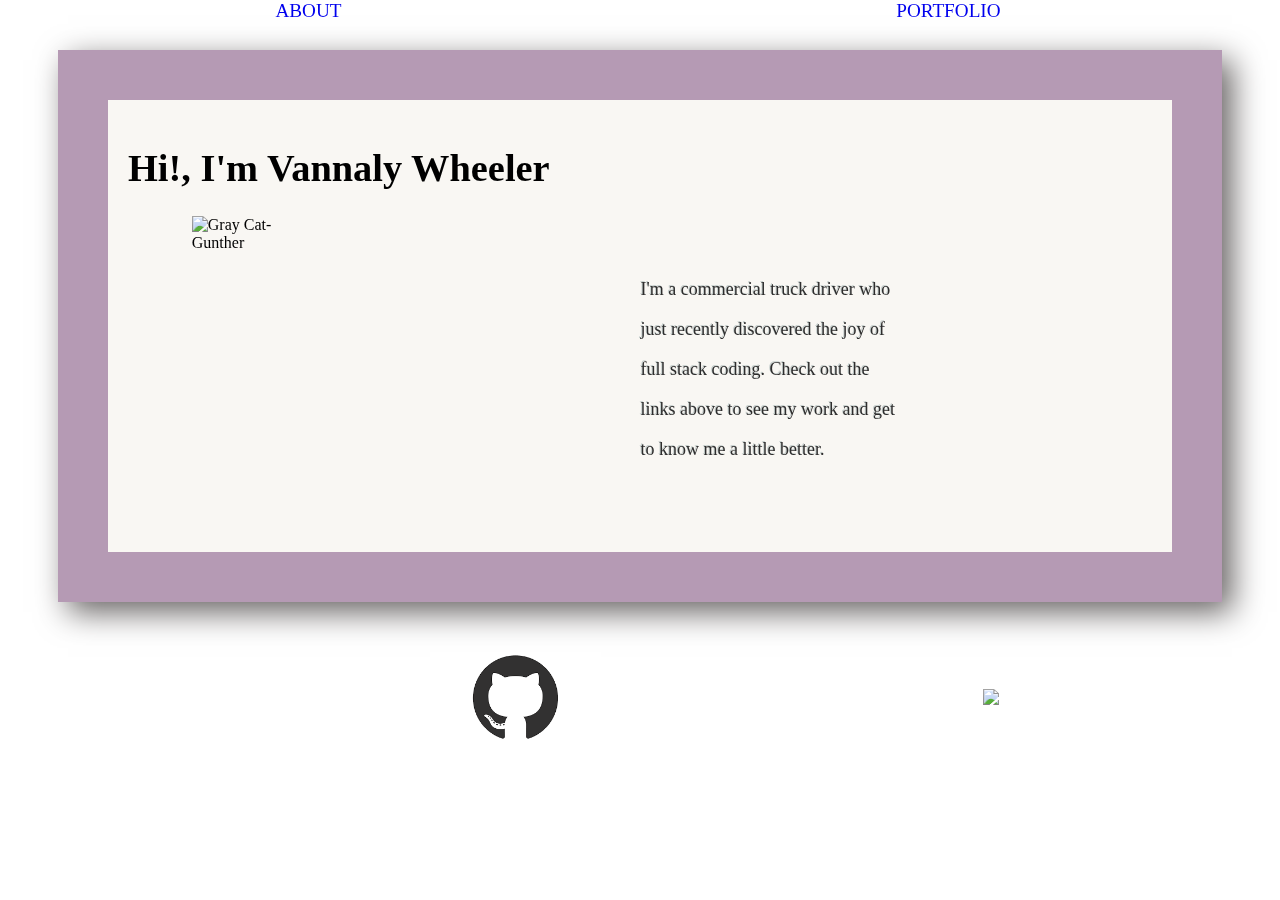
==== index.html @ 7e4b658a "Add files via upload" ====
<!DOCTYPE html>
<html lang="en">
<head>
    <meta charset="UTF-8">
    <meta http-equiv="X-UA-Compatible" content="IE=edge">
    <meta name="viewport" content="width=device-width, initial-scale=1.0">
    <title>Document</title>
</head>
<body>
    <link rel="stylesheet" href="index.css">
<div class="main-nav">
    <nav>
        <ul class="nav">
            <li><a href="http://127.0.0.1:3000/about.html">About</a></li>
            <li><a href="http://127.0.0.1:3000/portfolio.html">Portfolio</a></li>
         </ul>
    </nav>
</div>
<div class="container">
    <div class="header">
         <h1>Hi!, I'm Vannaly Wheeler</h1>
    </div>
    
    <div class="picture"> 
        <img src="https://i.pinimg.com/originals/ae/f6/6f/aef66fdcf080744431ed4e778f78d68c.jpg" alt="Gray Cat-Gunther" height="auto">
    </div>
    <div class="body">
       <span> I'm a commercial truck driver who just recently discovered the joy of full stack coding. Check out the links above to see my work and get to know me a little better.
        </span>
    </div> 
</div>

<footer>
    <ul class="contact" >
    <li><a class="github" href="https://github.com/vannalyc"><img src="[data-uri]" width="55%"></a></li>
    <li><a href=mailto:"vannaly_c@yahoo.com"><img src="https://www.citypng.com/public/uploads/preview/mail-email-address-round-outline-black-icon-transparent-background-11637079463hosiee3xjv.png" width="12%"></a></li>
    </ul>
</footer>
</body>
</html>
---- index.css ----
html {
    background-color: white;
}
.nav {
    list-style: none;
    text-decoration: none;
    display: flex;
    justify-content: space-around;
    position: fixed;
    text-transform: uppercase;
    top: 0;
    width: 100%;
    height: 15%;
    font-family: "Libre Baskerville", serif; 
    font-size: 45px;
    color: black;
    margin: 0;
    margin-left: -10px;
    border: 0;
    padding: 0;
}
a:link {
    text-decoration: none;
    text-emphasis-color: blac
}
a:visited {
    text-decoration: none;
    text-decoration-color: rgb(140, 19, 110);
}
a:hover {
    text-decoration: none;
}
a:active {
    text-decoration: none;
}

.container {
    height: auto;
    width: auto;
    position: relative;
    border: solid;
    background-color: rgb(249, 247, 243);
    border-width: 50px;
    border-color: rgb(181, 154, 180);
    box-shadow: 10px 10px 30px  rgb(101, 97, 97);
    padding: 20px 20px 20px 20px;
    margin: 50px 50px 50px 50px;
    display: grid; 
    grid-auto-columns: 1fr 1fr; 
    grid-template-columns: 24.4fr 0.1fr 39.5fr 0.1fr; 
    grid-template-rows: 0.6fr 3.2fr 0.1fr; 
    gap: 1px 1px; 
    grid-template-areas: 
    "header header header ."
    "picture . body ."
    ". . . ."; 
}
    .header { 
        grid-area: header;
        font-size: 50px;
        display: flex;
        justify-content: ;
        align-items: center;
}
    .picture { 
        grid-area: picture; 
        margin: 0 auto;
        justify-content: center;
        align-items: center;
        width: 50%;
        height: auto;
}
.picture img {
    max-width: 100%;
    max-height: 100%;
    object-fit: cover;
}
    .body { 
        grid-area: body; 
        font-size: 50%;
        display: flex;
        justify-content: center;
        align-items: center;
        width: auto;
        height: auto;
        color: #2e2d2d; 
        font-family: 'Merriweather', serif; 
        font-weight: 300; 
        line-height: 40px; 
        text-shadow: #c5cecc -1px -1px;
}

.contact {
    list-style: none;
    display: flex;
    justify-content: space-evenly;
    align-items: center;
    position: relative;
    left: 0;
    bottom: 0;
    margin: 0;
    width: 100%;
    color: white;
    text-align: center; 
}


@media (min-width:375px) {
    .nav {
        font-size: larger;
        word-wrap: normal;
    }
    .container {
        grid-template-columns: repeat(3,1fr);
        overflow: hidden;
        
    }
    .header {
        font-size: larger;

    }
    .body {
        font-size: large;

    }
}
@media (min-width: 750px) {
    .container {
        grid-template-columns: repeat(3,1fr
        );
    }
}
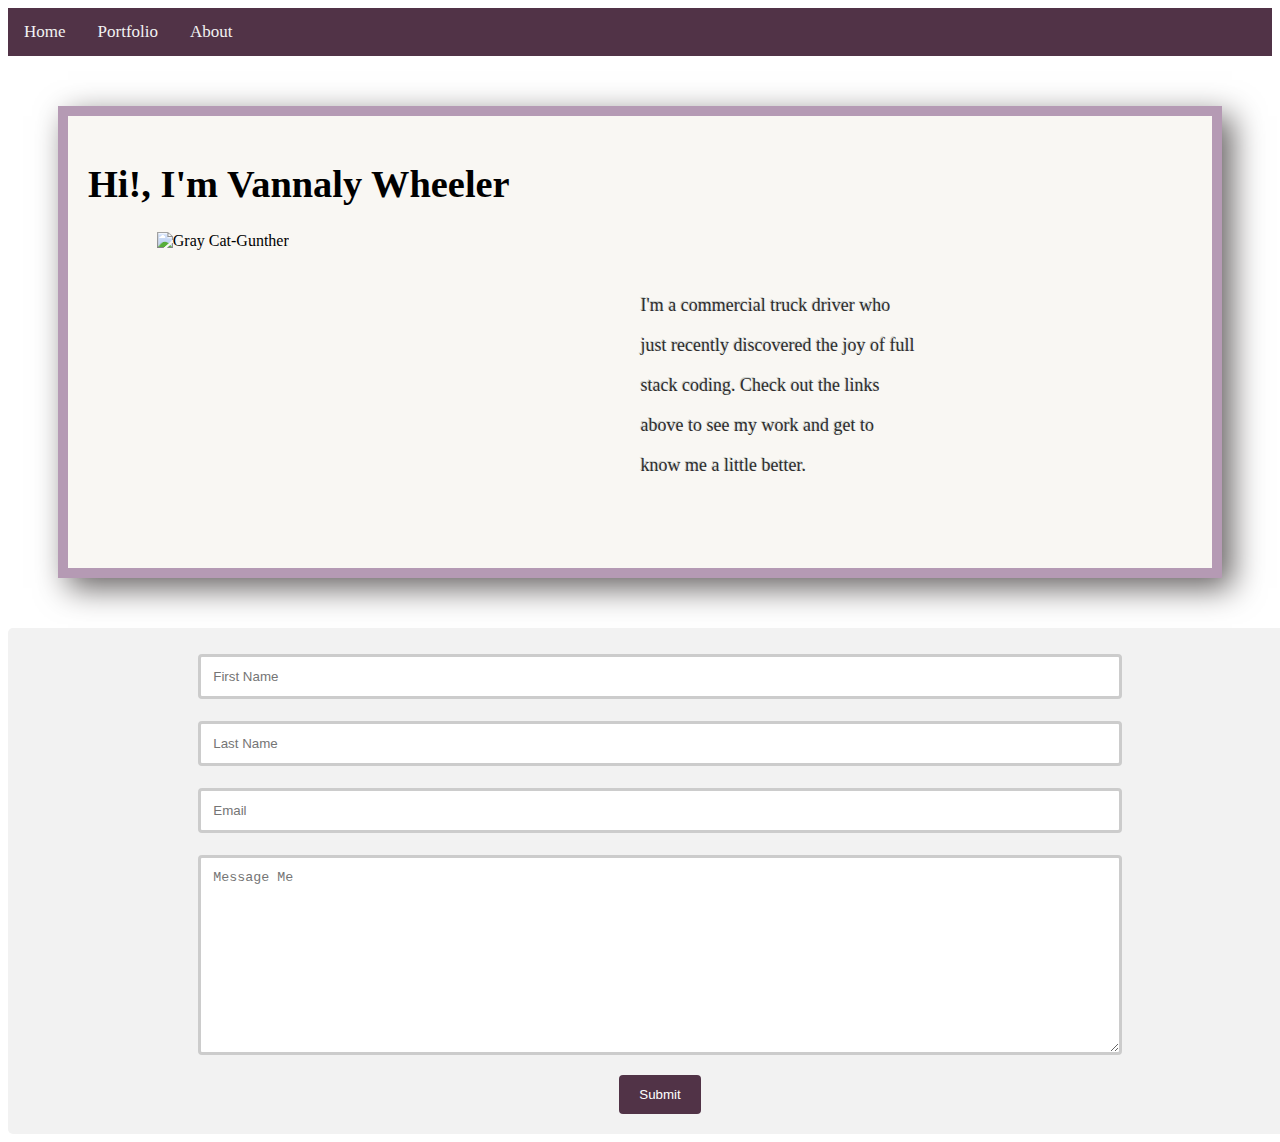
==== commit 7412e9b2: "Add files via upload" ====
--- a/index.html
+++ b/index.html
@@ -8,14 +8,17 @@
 </head>
 <body>
     <link rel="stylesheet" href="index.css">
-<div class="main-nav">
-    <nav>
-        <ul class="nav">
-            <li><a href="http://127.0.0.1:3000/about.html">About</a></li>
-            <li><a href="http://127.0.0.1:3000/portfolio.html">Portfolio</a></li>
-         </ul>
-    </nav>
-</div>
+    <script src="index.js"></script>
+
+    <div class="mainnav" id="myTopnav">
+        <a href="http://127.0.0.1:3000/Personal-Website/index.html" class="active">Home</a>
+        <a href="http://127.0.0.1:3000/portfolio.html">Portfolio</a>
+        <a href="http://127.0.0.1:3000/about.html">About</a>
+        <a href="javascript:void(0);" class="icon" onclick="myFunction()">
+          <i class="fa fa-bars"></i>
+        </a>
+      </div>
+
 <div class="container">
     <div class="header">
          <h1>Hi!, I'm Vannaly Wheeler</h1>
@@ -30,11 +33,23 @@
     </div> 
 </div>
 
-<footer>
-    <ul class="contact" >
-    <li><a class="github" href="https://github.com/vannalyc"><img src="[data-uri]" width="55%"></a></li>
-    <li><a href=mailto:"vannaly_c@yahoo.com"><img src="https://www.citypng.com/public/uploads/preview/mail-email-address-round-outline-black-icon-transparent-background-11637079463hosiee3xjv.png" width="12%"></a></li>
-    </ul>
-</footer>
+<div class="contact">
+  
+
+      <form action="mailto:vannaly_c@yahoo.com"
+method="POST"
+enctype="multipart/form-data"
+name="EmailForm">
+  
+      <input type="text" id="fname" name="firstname" placeholder="First Name">
+      <input type="text" id="lname" name="lastname" placeholder="Last Name">
+      <input type="text" id="email" name="email" placeholder="Email">
+      <textarea id="subject" name="subject" placeholder="Message Me" style="height:200px"></textarea>
+  
+      <a href=mailto:"vannaly_c@yahoo.com"><input type="submit" value="Submit"></a>
+  
+    </form>
+  </div>
+
 </body>
 </html>--- a/index.css
+++ b/index.css
@@ -2,38 +2,32 @@
 html {
     background-color: white;
 }
-.nav {
-    list-style: none;
+.mainnav {
+    background-color: #513347;
+    overflow: hidden;
+    max-height: 200vh;
+}
+
+.mainnav a {
+    float: left;
+    display: block;
+    color: #f2f2f2;
+    text-align: center;
+    padding: 14px 16px;
     text-decoration: none;
-    display: flex;
-    justify-content: space-around;
-    position: fixed;
-    text-transform: uppercase;
-    top: 0;
-    width: 100%;
-    height: 15%;
-    font-family: "Libre Baskerville", serif; 
-    font-size: 45px;
+    font-size: 17px;
+  }
+  .mainnav a:hover {
+    background-color: #ddd;
     color: black;
-    margin: 0;
-    margin-left: -10px;
-    border: 0;
-    padding: 0;
-}
-a:link {
-    text-decoration: none;
-    text-emphasis-color: blac
-}
-a:visited {
-    text-decoration: none;
-    text-decoration-color: rgb(140, 19, 110);
-}
-a:hover {
-    text-decoration: none;
-}
-a:active {
-    text-decoration: none;
-}
+  }
+  .topnav a.active {
+    background-color: #04AA6D;
+    color: white;
+  }
+  .topnav .icon {
+    display: none;
+  }
 
 .container {
     height: auto;
@@ -94,26 +88,69 @@
 .contact {
     list-style: none;
     display: flex;
-    justify-content: space-evenly;
+    flex-wrap: wrap;
+    justify-content: center;
     align-items: center;
     position: relative;
     left: 0;
     bottom: 0;
     margin: 0;
     width: 100%;
-    color: white;
+    color: rgb(63, 44, 68);
     text-align: center; 
 }
 
+input[type=text], select, textarea {
+    width: 100%;
+    padding: 12px; 
+    border: 3px solid #ccc;
+    border-radius: 4px; 
+    box-sizing: border-box;
+    margin-top: 6px;
+    margin-bottom: 16px; 
+    resize: vertical; 
+  }
+input[type=submit] {
+    background-color: #513347;
+    color: white;
+    padding: 12px 20px;
+    border: none;
+    border-radius: 4px;
+    cursor: pointer;
+  }
+  
+input[type=submit]:hover {
+    background-color: #a04591;
+  }
+.contact {
+    border-radius: 5px;
+    background-color: #f2f2f2;
+    padding: 20px;
+  }
 
-@media (min-width:375px) {
-    .nav {
-        font-size: larger;
-        word-wrap: normal;
+
+@media (max-width:375px) {
+    .mainnav a:not(:first-child) {display: none;}
+    .mainnav a.icon {
+          float: right;
+          display: block;
     }
+    .mainnav.responsive {position: relative;}
+    .mainnav.responsive a.icon {
+            position: absolute;
+            right: 0;
+            top: 0;
+          }
+    .mainnav.responsive a {
+            float: none;
+            display: block;
+            text-align: left;
+          }
+        }
     .container {
         grid-template-columns: repeat(3,1fr);
         overflow: hidden;
+        border-width: 10px;
         
     }
     .header {
@@ -124,11 +161,13 @@
         font-size: large;
 
     }
-}
-@media (min-width: 750px) {
+@media (max-width: 750px) {
     .container {
         grid-template-columns: repeat(3,1fr
         );
+        overflow: hidden;
+        border-width: 25px;
+        
     }
 }
 
